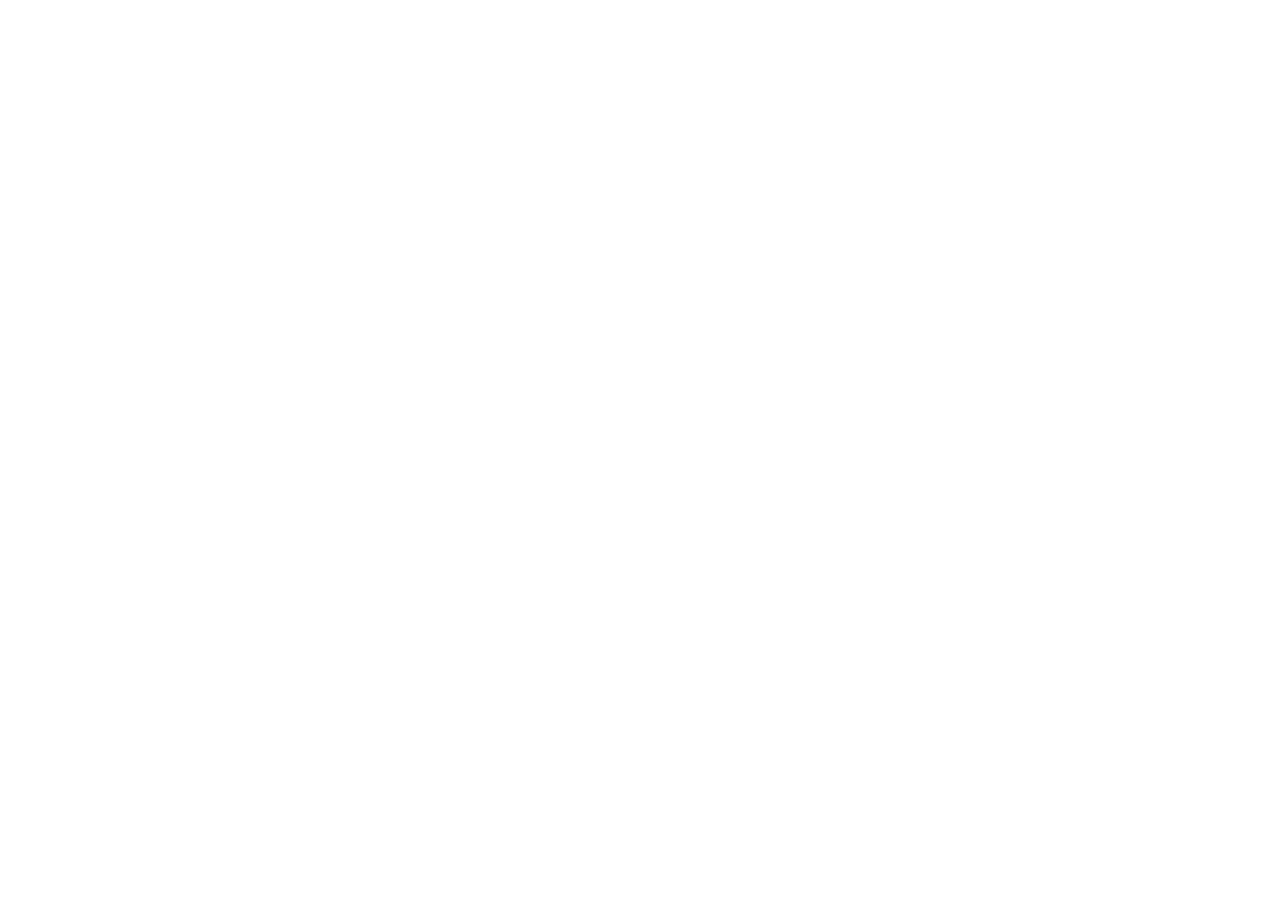
==== personal-portfolio/index.html @ a32234bc "add: personal-portfolio 0.0" ====
<!DOCTYPE html>
<html lang="en">
<head>
    <meta charset="UTF-8">
    <meta name="viewport" content="width=device-width, initial-scale=1.0">
    <title>Document</title>
</head>
<body>
    <!-- Vitor Emanuel -->
</body>
</html>
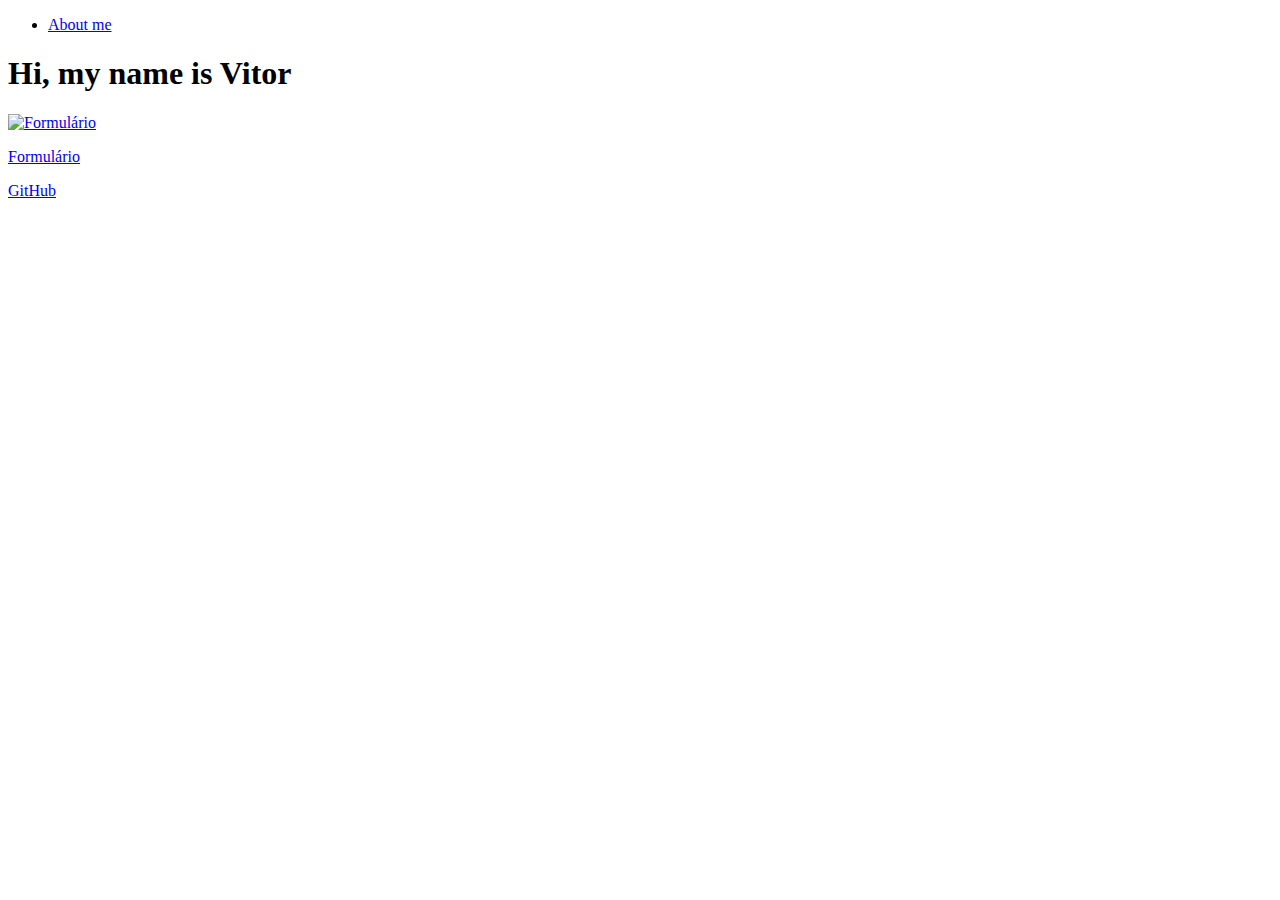
==== commit a8dbff51: "Add files via upload" ====
--- a/personal-portfolio/index.html
+++ b/personal-portfolio/index.html
@@ -1,11 +1,35 @@
-<!DOCTYPE html>
-<html lang="en">
-<head>
-    <meta charset="UTF-8">
-    <meta name="viewport" content="width=device-width, initial-scale=1.0">
-    <title>Document</title>
-</head>
-<body>
-    <!-- Vitor Emanuel -->
-</body>
+<!DOCTYPE html>
+<html lang="en">
+<head>
+    <link rel="stylesheet" href="styles.css" />
+    <title>Potifólio Pessoal</title>
+</head>
+<body>
+
+    <nav id="navbar">
+        <ul class="nav-list">
+            <li>
+                <a href="#welcome-section">About me</a>
+            </li>
+        </ul>
+    </nav>
+
+    <section id="welcome-section">
+        <h1>Hi, my name is Vitor</h1>
+    </section>
+
+    <section id="projects">
+        <a href="https://codepen.io/VitorEDSV/full/ExJQara" target="_blank">
+            <img src="" alt="Formulário">
+            <p class="project-tile">Formulário</p>
+        </a>
+    </section>
+
+    <section id="contact">
+        <div class="contact-links">
+            <a id="profile-link" href="https://github.com/VitorEmanuelDSV" target="_blank">GitHub</a>
+        </div>
+    </section>
+
+</body>
 </html>--- a/personal-portfolio/styles.css
+++ b/personal-portfolio/styles.css
@@ -0,0 +1,20 @@
+/* 1200px / 16px = 75em */
+@media (max-width: 75em) {
+    html {
+        font-size: 60%;
+    }
+}
+  
+  /* 980px / 16px = 61.25em */
+@media (max-width: 61.25em) {
+    html {
+        font-size: 58%;
+    }
+}
+
+  /* 460px / 16px = 28.75em */
+@media (max-width: 28.75em) {
+    html {
+        font-size: 55%;
+    }
+}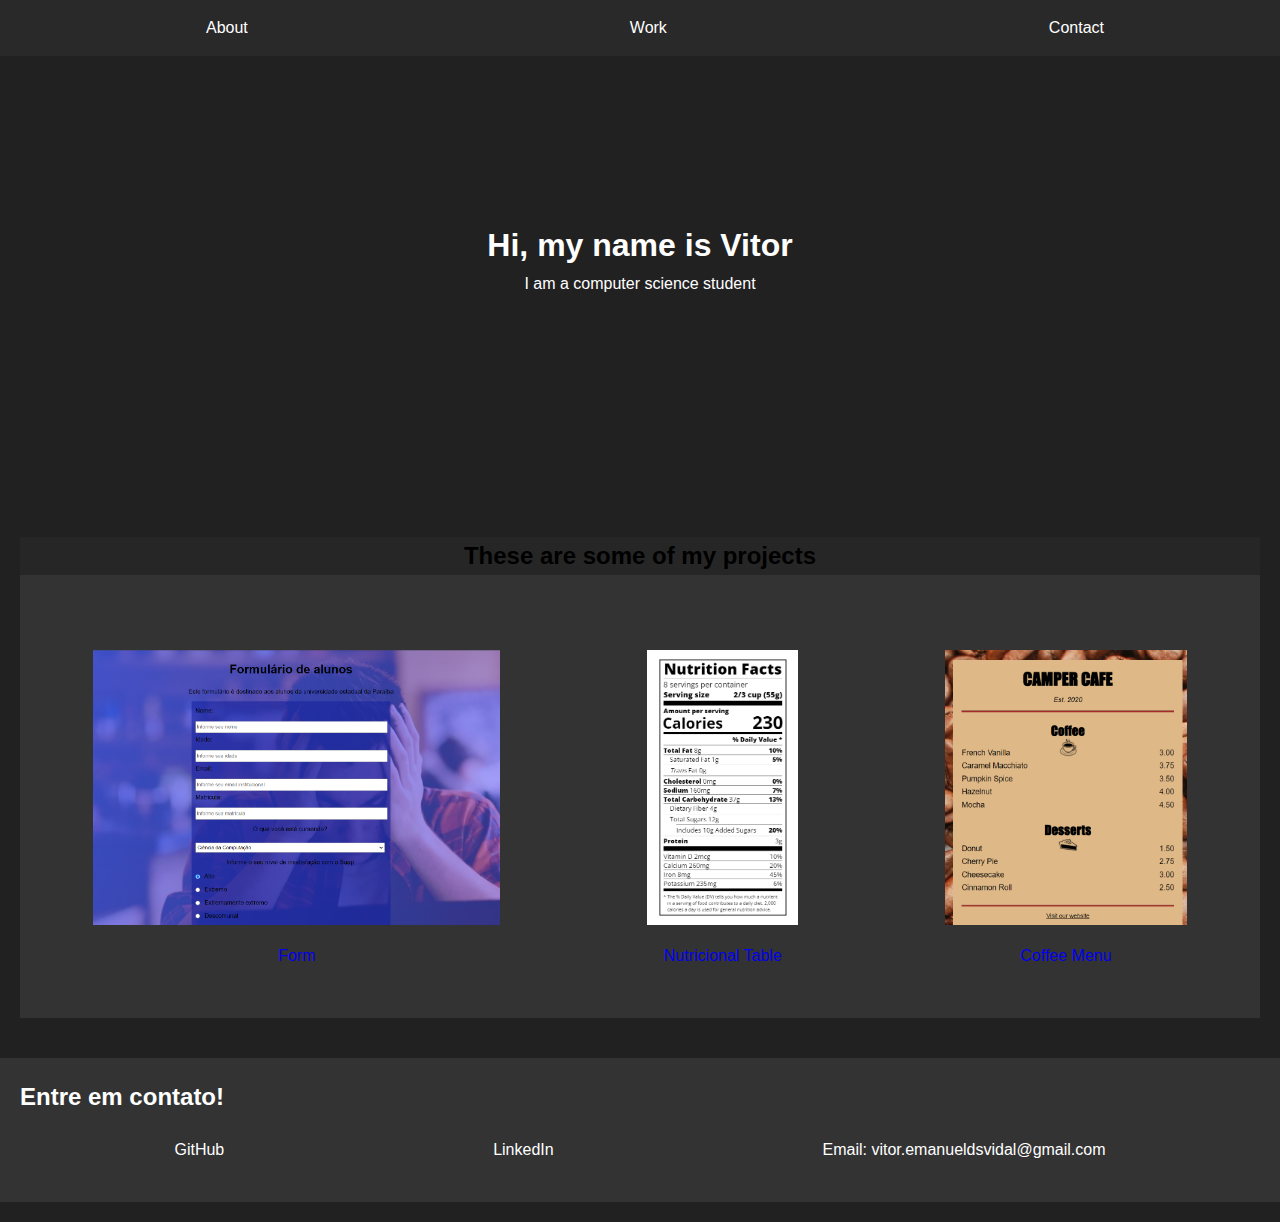
==== commit 487adc62: "Add files via upload" ====
--- a/personal-portfolio/index.html
+++ b/personal-portfolio/index.html
@@ -3,31 +3,54 @@
 <head>
     <link rel="stylesheet" href="styles.css" />
     <title>Potifólio Pessoal</title>
+    <meta charset="UTF-8">
+    <meta name="viewport" content="width=device-width, initial-scale=1.0">
 </head>
 <body>
 
     <nav id="navbar">
         <ul class="nav-list">
             <li>
-                <a href="#welcome-section">About me</a>
+                <a href="#welcome-section">About</a>
+            </li>
+            <li>
+                <a href="#projects">Work</a>
+            </li>
+            <li>
+                <a href="#contact">Contact</a>
             </li>
         </ul>
     </nav>
 
     <section id="welcome-section">
         <h1>Hi, my name is Vitor</h1>
+        <p>I am a computer science student</p>
     </section>
 
     <section id="projects">
-        <a href="https://codepen.io/VitorEDSV/full/ExJQara" target="_blank">
-            <img src="" alt="Formulário">
-            <p class="project-tile">Formulário</p>
-        </a>
+        <h2 class="projects-section-header">These are some of my projects</h2>
+        <div class="my-projects">
+            <a href="https://codepen.io/VitorEDSV/full/ExJQara" target="_blank" class="project-tile">
+                <img src="imgs/formulario.png" alt="Form" class="project-imgs">
+                <p class="project-title">Form</p>
+            </a>
+            <a href="https://codepen.io/VitorEDSV/full/KKYQzZP" target="_blank" class="project-tile">
+                <img src="imgs/nutricionalTable.png" alt="Nutricional Table" class="project-imgs">
+                <p class="project-title">Nutricional Table</p>
+            </a>
+            <a href="https://codepen.io/VitorEDSV/full/jORZqvO" target="_blank" class="project-tile">
+                <img src="imgs/coffeeMenu.png" alt="Coffee Menu" class="project-imgs">
+                <p class="project-title">Coffee Menu</p>
+            </a>
+        </div>
     </section>
 
     <section id="contact">
+        <h2>Entre em contato!</h2>
         <div class="contact-links">
             <a id="profile-link" href="https://github.com/VitorEmanuelDSV" target="_blank">GitHub</a>
+            <a id="profile-link" href="www.linkedin.com/in/vitoremanueldsvidal" target="_blank">LinkedIn</a>
+            <p>Email: vitor.emanueldsvidal@gmail.com</p>
         </div>
     </section>
 
--- a/personal-portfolio/styles.css
+++ b/personal-portfolio/styles.css
@@ -1,20 +1,95 @@
-/* 1200px / 16px = 75em */
-@media (max-width: 75em) {
-    html {
-        font-size: 60%;
-    }
-}
-  
-  /* 980px / 16px = 61.25em */
-@media (max-width: 61.25em) {
-    html {
-        font-size: 58%;
+@media (max-width: 28.75em) {
+    .nav {
+      justify-content: center;
     }
 }
 
-  /* 460px / 16px = 28.75em */
-@media (max-width: 28.75em) {
-    html {
-        font-size: 55%;
-    }
+/* Reset some default styles */
+body, h1, h2, p, ul, li, a, img {
+    margin: 0;
+    padding: 0;
+    text-decoration: none;
+    list-style: none;
+}
+
+body {
+    font-family: Arial, sans-serif;
+    line-height: 1.6;
+    background-color: #141314f0;
+}
+
+/* Style the navigation bar */
+#navbar {
+    background-color: #2a2929;
+    color: #fff;
+    padding: 15px;
+    position: fixed;
+    top: 0;
+    left: 0;
+    width: 100%;
+  }
+
+.nav-list {
+    display: flex;
+    justify-content: space-around;
+}
+
+.nav-list a {
+    color: #fff;
+}
+
+/* Style the sections */
+section {
+    padding: 20px;
+    margin-bottom: 20px;
+}
+
+#welcome-section {
+    margin: 200px;
+    color: #ffffff;
+    text-align: center;
+}
+
+.projects-section-header {
+    text-align: center;
+    background-color: #262626;
+}
+
+.my-projects {
+    display: flex;
+    justify-content: space-around;
+    flex-wrap: wrap;
+    background-color: rgba(110, 109, 109, 0.249);
+}
+
+.project-imgs {
+    margin-top: 25px;
+    width: 100%;
+    height: auto;
+    max-height: 275px;
+}
+
+.project-tile{
+    margin: 50px 50px;
+}
+
+.project-title {
+    text-align: center;
+    margin-top: 10px;
+}
+
+/* Style the contact section */
+#contact {
+    background-color: #333;
+    color: #fff;
+}
+
+.contact-links {
+    display: flex;
+    justify-content: space-around;
+    margin: 20px 20px;
+}
+
+.contact-links a {
+    color: #fff;
 }